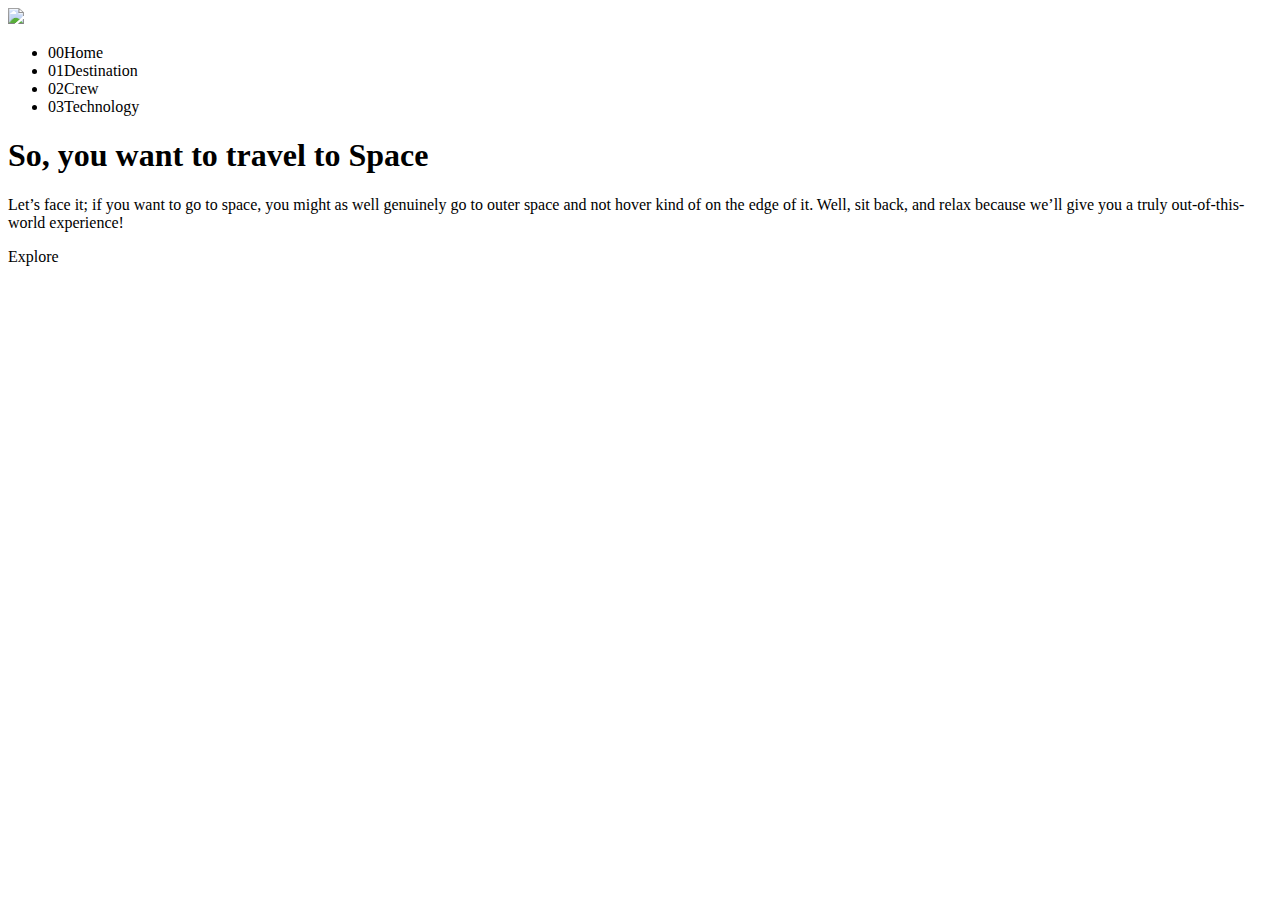
==== index.html @ 40fd182b "movimentando o index" ====
<!DOCTYPE html>
<html>

<head>
  <meta charset="utf-8">
  <meta name="viewport" content="width=device-width, initial-scale=1"> <!-- Adjust viewport settings as needed -->
  <title>Space Tourism</title>
  <link href="css/style.css" rel="stylesheet" type="text/css">
</head>

<body>
  <div class="container-main">
    <header class="primary-header flex">
      <div>
        <img class="logo" src="assets/shared/logo.svg">
      </div>

      <nav>
        <ul class="primary-navegation">
          <li><a><span aria-hidden="true">00</span>Home</a></li>
          <!-- <span aria-hidden="true">00</span> usamos para que não seja lido em voz alta -->
          <li><a><span aria-hidden="true">01</span>Destination</a></li>
          <li><a><span aria-hidden="true">02</span>Crew</a></li>
          <li><a><span aria-hidden="true">03</span>Technology</a></li>
        </ul>
      </nav>
    </header>

    <main>
      <h1>
        So, you want to travel to <span class="space font-size">Space</span> 
      </h1>
      <p class="text">
        Let’s face it; if you want to go to space, you might as well genuinely go to
        outer space and not hover kind of on the edge of it. Well, sit back, and relax
        because we’ll give you a truly out-of-this-world experience!
      </p>
      <div>
        Explore
      </div>
    </main>
  </div>

  <script type="module" src="script.js"></script>
  <script src="https://replit.com/public/js/replit-badge-v2.js" theme="dark" position="bottom-right"></script>
</body>

</html>
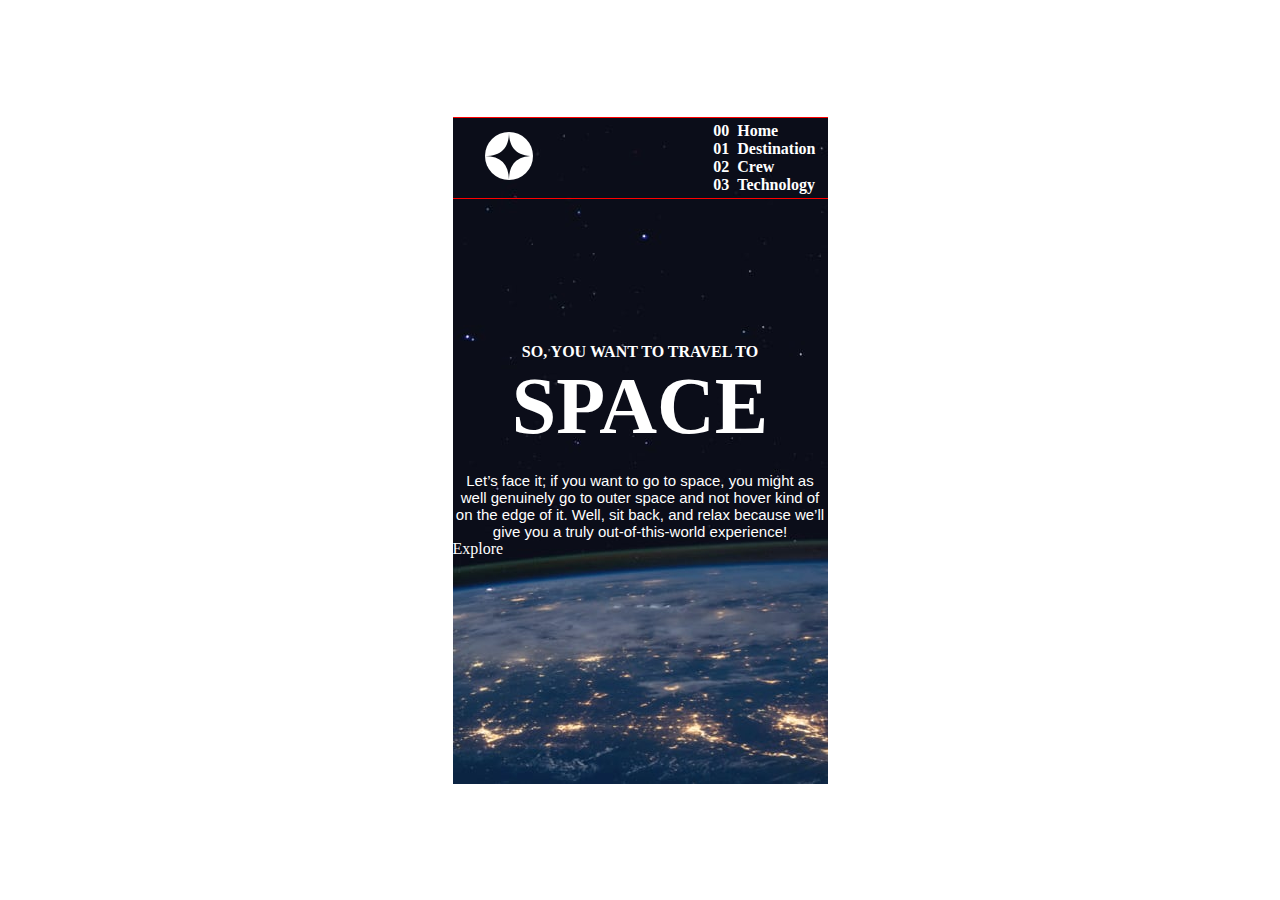
==== commit 8d709486: "movimentando arquivos" ====
--- a/index.html
+++ b/index.html
@@ -5,14 +5,14 @@
   <meta charset="utf-8">
   <meta name="viewport" content="width=device-width, initial-scale=1"> <!-- Adjust viewport settings as needed -->
   <title>Space Tourism</title>
-  <link href="css/style.css" rel="stylesheet" type="text/css">
+  <link href="space-tourism-website-main/starter-code/css/style.css" rel="stylesheet" type="text/css">
 </head>
 
 <body>
   <div class="container-main">
     <header class="primary-header flex">
       <div>
-        <img class="logo" src="assets/shared/logo.svg">
+        <img class="logo" src="space-tourism-website-main/starter-code/assets/shared/logo.svg">
       </div>
 
       <nav>
--- a/space-tourism-website-main/starter-code/css/style.css
+++ b/space-tourism-website-main/starter-code/css/style.css
@@ -0,0 +1,125 @@
+@charset "UTF-8";
+@import url('https://fonts.googleapis.com/css2?family=Open+Sans:wght@300;400&display=swap');
+
+/* Versão Mobile First */
+
+:root {
+  --fontH1: 'Barlow Condensed', sans-serif;
+  --fontSpace: 'Bellefair', serif;
+  --fontText: 'Barlow', sans-serif;
+  --img_main: url(space-tourism-website-main/starter-code/assets/home/background-home-mobile.jpg);
+  --img_logo: url(space-tourism-website-main/starter-code/assets/shared/logo.svg);
+}
+
+* {
+  margin: 0px;
+  padding: 0px;
+  overflow: hidden;
+}
+
+.flex {
+  display: flex;
+  gap: var(--gap, 1rem);
+}
+
+body, html {
+  display: flex;
+  justify-content: center;
+  align-items: center;
+  height: 100vh;
+  color: white;
+}
+
+.container-main {
+  display: flex;
+  flex-direction: column;
+  align-items: center;
+  justify-content: center;
+  position: relative;
+  flex-wrap: wrap;
+  width: 375px;
+  height: 667px;
+  align-content: center;
+  margin: 0 auto;
+  background-image: url(/space-tourism-website-main/starter-code/assets/home/background-home-mobile.jpg);
+}
+
+h1, p {
+  gap: 1rem;
+  text-align: center;
+  color: white;
+}
+
+h1 {
+  text-transform: uppercase;
+  font-size: 16px;
+}
+
+.space {
+  font-family: var(--fontSpace);
+  color: white;
+  font-size: 80px;
+  text-align: center;
+  text-transform: uppercase;
+}
+
+p {
+  font-family: var(--fontText);
+  font-size: 15px;
+  padding-top: 20px;
+}
+
+.logo {
+  margin: 2rem;
+}
+
+.primary-header {
+  position: absolute;
+  top: 0px;
+  display: flex;
+  width: 100%;
+  height: 80px;
+  border: 1px solid red;
+  justify-content: space-between;
+  align-content: center;
+  flex-direction: row;
+  flex-wrap: wrap;
+  align-items: center;
+}
+
+.primary-navegation {
+  list-style: none;
+  padding: 0;
+  margin: 0;
+  font-weight: 700;
+  margin-inline-end: 0.75em;
+}
+
+.primary-navegation a {
+  text-decoration: none;
+}
+
+.primary-header a > [aria-hidden="true"] {
+  font-weight: 700;
+  margin-inline-end: .5em;
+}
+
+/* .primary-navegation li {
+  display: inline;
+  margin-right: 10px;
+} */
+
+@media (max-width: 35em) {
+  .primary-navegation {
+    position: fixed;
+    inset: 0 0 0 40%;
+    right: 14%;
+    top: 122px;
+    background: steelblue;
+    width: 231px;
+    height: 665px;
+  }
+}
+
+
+
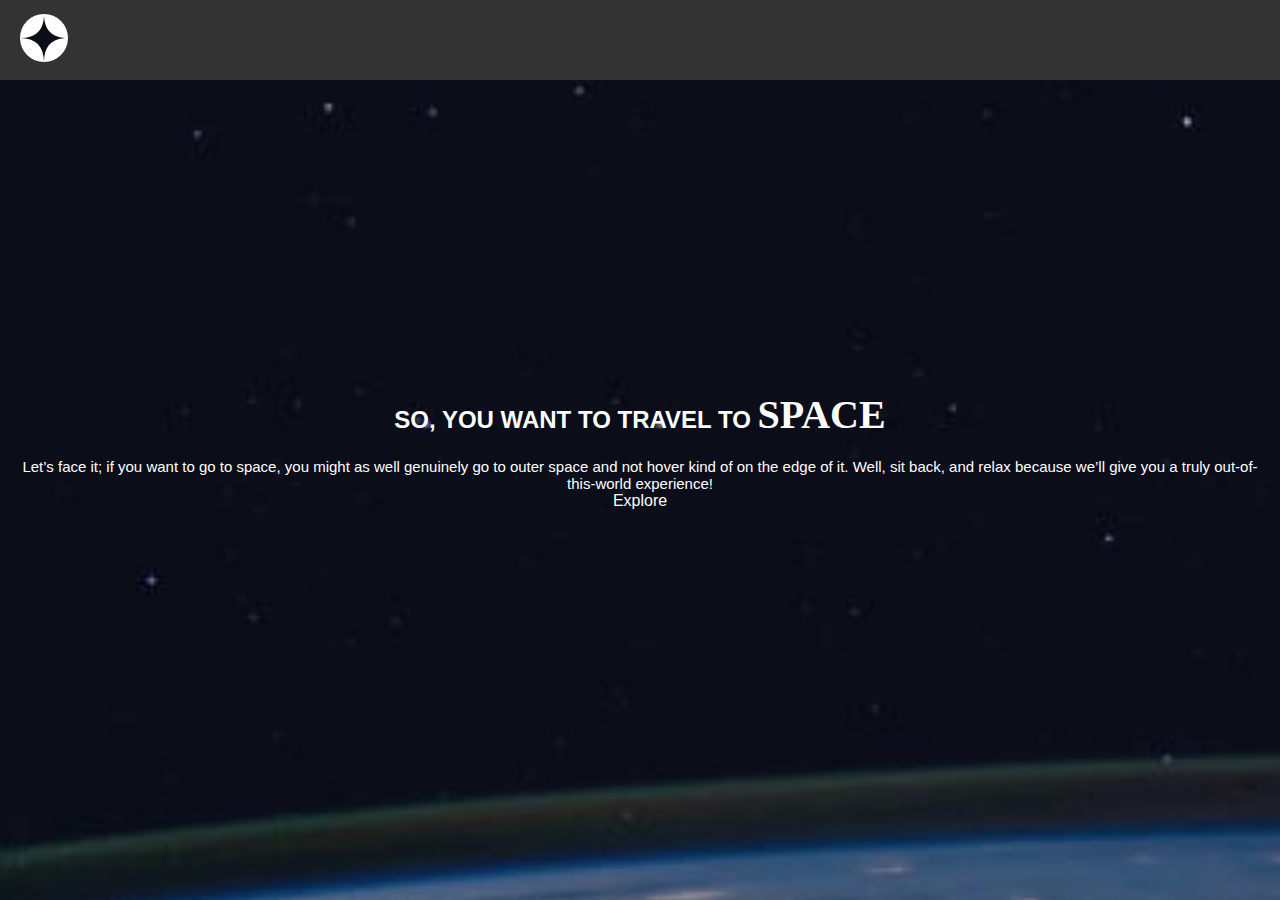
==== commit 0a591af5: "alterando algumas coisas" ====
--- a/index.html
+++ b/index.html
@@ -3,32 +3,35 @@
 
 <head>
   <meta charset="utf-8">
-  <meta name="viewport" content="width=device-width, initial-scale=1"> <!-- Adjust viewport settings as needed -->
+  <meta name="viewport" content="width=device-width, initial-scale=1">
   <title>Space Tourism</title>
-  <link href="space-tourism-website-main/starter-code/css/style.css" rel="stylesheet" type="text/css">
+  <link href="style.css" rel="stylesheet" type="text/css">
 </head>
 
 <body>
+  <header class="primary-header flex">
+    <div>
+      <img class="logo" src="space-tourism-website-main/starter-code/assets/shared/logo.svg">
+    </div>
+    <button class="menu-button" aria-label="Toggle Menu">
+      <span></span>
+      <span></span>
+      <span></span>
+    </button>
+    <nav class="primary-navigation">
+      <ul>
+        <li><a href="#"><span aria-hidden="true">00</span>Home</a></li>
+        <li><a href="#"><span aria-hidden="true">01</span>Destination</a></li>
+        <li><a href="#"><span aria-hidden="true">02</span>Crew</a></li>
+        <li><a href="#"><span aria-hidden="true">03</span>Technology</a></li>
+      </ul>
+    </nav>
+  </header>
+
   <div class="container-main">
-    <header class="primary-header flex">
-      <div>
-        <img class="logo" src="space-tourism-website-main/starter-code/assets/shared/logo.svg">
-      </div>
-
-      <nav>
-        <ul class="primary-navegation">
-          <li><a><span aria-hidden="true">00</span>Home</a></li>
-          <!-- <span aria-hidden="true">00</span> usamos para que não seja lido em voz alta -->
-          <li><a><span aria-hidden="true">01</span>Destination</a></li>
-          <li><a><span aria-hidden="true">02</span>Crew</a></li>
-          <li><a><span aria-hidden="true">03</span>Technology</a></li>
-        </ul>
-      </nav>
-    </header>
-
     <main>
       <h1>
-        So, you want to travel to <span class="space font-size">Space</span> 
+        So, you want to travel to <span class="space font-size">Space</span>
       </h1>
       <p class="text">
         Let’s face it; if you want to go to space, you might as well genuinely go to
@@ -45,4 +48,4 @@
   <script src="https://replit.com/public/js/replit-badge-v2.js" theme="dark" position="bottom-right"></script>
 </body>
 
-</html>+</html>
--- a/style.css
+++ b/style.css
@@ -0,0 +1,162 @@
+@charset "UTF-8";
+@import url('https://fonts.googleapis.com/css2?family=Open+Sans:wght@300;400&display=swap');
+
+/* Versão Mobile First */
+
+:root {
+  --fontH1: 'Barlow Condensed', sans-serif;
+  --fontSpace: 'Bellefair', serif;
+  --fontText: 'Barlow', sans-serif;
+  --img_main: url(space-tourism-website-main/starter-code/assets/home/background-home-mobile.jpg);
+  --img_logo: url(space-tourism-website-main/starter-code/assets/shared/logo.svg);
+}
+
+* {
+  margin: 0;
+  padding: 0;
+  box-sizing: border-box;
+}
+
+body, html {
+  display: flex;
+  flex-direction: column;
+  align-items: center;
+  background-color: #111; /* Cor de fundo para melhorar a legibilidade */
+  background-image: url(home/background-home-mobile.jpg);
+  background-size: cover; /* Ajusta a imagem para cobrir toda a tela */
+  background-position: center; /* Centraliza a imagem na tela */
+  color: white;
+  font-family: var(--fontText);
+  width: 100%;
+  height: 100%;
+}
+
+.primary-header {
+  display: flex;
+  justify-content: space-between;
+  align-items: center;
+  width: 100%;
+  height: 80px;
+  padding: 0 20px;
+  background-color: #333; /* Cor de fundo do cabeçalho */
+  position: fixed;
+  top: 0;
+  left: 0;
+  z-index: 1000; /* Certifica-se de que o cabeçalho está acima de outros conteúdos */
+}
+
+.logo {
+  margin: 0;
+  padding: 0;
+}
+
+.menu-button {
+  display: none; /* Oculta o botão de menu em telas maiores */
+  cursor: pointer;
+  background: none;
+  border: none;
+}
+
+.menu-button span {
+  display: block;
+  width: 30px;
+  height: 2px;
+  background-color: white;
+  margin: 6px 0;
+  transition: transform 0.3s ease-in-out;
+}
+
+.primary-navigation {
+  display: none;
+  flex-direction: column;
+  position: absolute;
+  top: 80px;
+  right: 0;
+  background-image: url(home/background-home-mobile.jpg);
+  background-size: cover; /* Ajusta a imagem para cobrir toda a tela */
+  background-position: center; /* Centraliza a imagem na tela */
+  width: 100%;
+  height: 100vh; /* Define a altura para ocupar toda a tela verticalmente */
+}
+
+.primary-navigation ul {
+  list-style: none;
+  display: flex;
+}
+
+.primary-navigation li {
+  margin-right: 20px;
+}
+
+.primary-navigation a {
+  text-decoration: none;
+  color: white;
+  font-weight: bold;
+  font-size: 16px;
+}
+
+.container-main {
+  display: flex;
+  flex-direction: column;
+  align-items: center;
+  justify-content: center;
+  flex-grow: 1;
+  padding: 80px 20px; /* Espaçamento para evitar sobreposição com o cabeçalho */
+  text-align: center;
+
+  background-repeat: no-repeat;
+}
+
+h1 {
+  text-transform: uppercase;
+  font-size: 24px;
+}
+
+.space {
+  font-family: var(--fontSpace);
+  color: white;
+  font-size: 40px;
+  text-transform: uppercase;
+}
+
+p {
+  font-size: 15px;
+  padding-top: 20px;
+}
+
+@media (max-width: 768px) {
+  .menu-button {
+    display: block; /* Mostra o botão de menu em telas menores */
+  }
+
+  .primary-navigation {
+    display: none; /* Oculta o menu de navegação em telas menores */
+    flex-direction: column;
+    position: absolute;
+    top: 80px;
+    right: 0;
+
+     /* Cor de fundo do menu de navegação */
+    width: 100%;
+  }
+
+  .primary-navigation.open {
+    display: flex; /* Mostra o menu de navegação ao clicar no botão de menu */
+  }
+
+  .primary-navigation li {
+    margin: 10px 0;
+  }
+
+  .menu-button.open span:nth-child(1) {
+    transform: translateY(5px) rotate(45deg);
+  }
+
+  .menu-button.open span:nth-child(2) {
+    opacity: 0;
+  }
+
+  .menu-button.open span:nth-child(3) {
+    transform: translateY(-5px) rotate(-45deg);
+  }
+}
